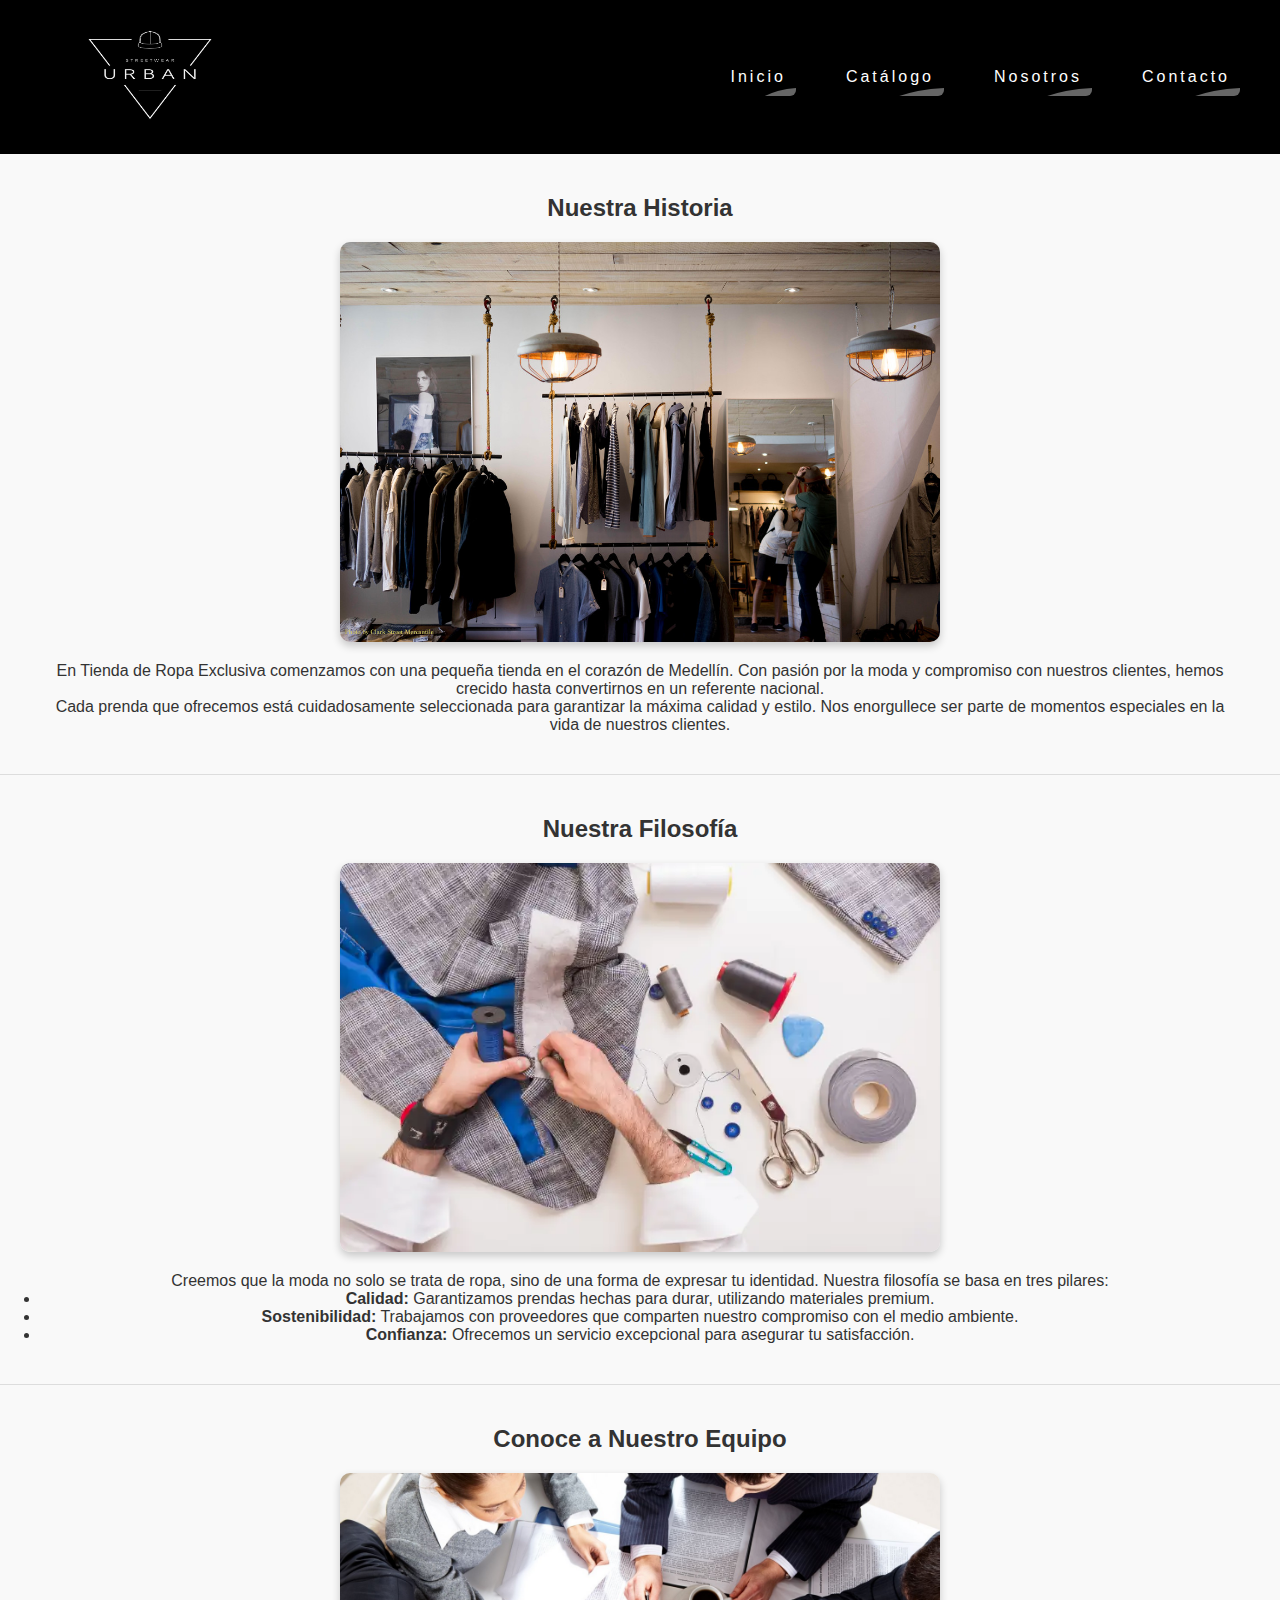
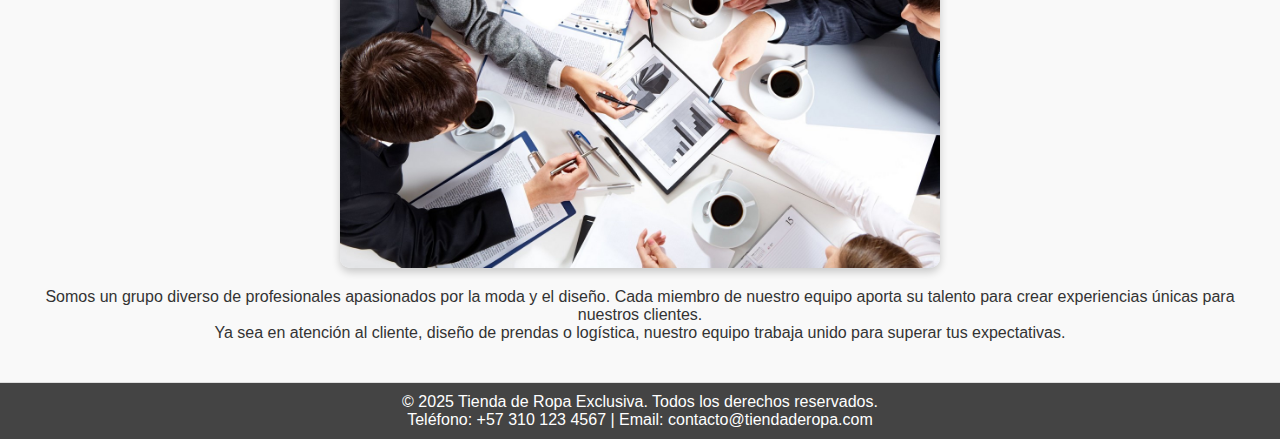
==== nosotros.html @ e935ca28 "HTML y CSS" ====
<!DOCTYPE html>
<html lang="es">
<head>
    <meta charset="UTF-8">
    <meta name="viewport" content="width=device-width, initial-scale=1.0">
    <title>Sobre Nosotros - Tienda de Ropa Exclusiva</title>
    <link rel="stylesheet" href="css/style.css">
    <link rel="stylesheet" href="css/nosotros.css">
    <link rel="icon" href="img/logo.png">
</head>
<body>
    <header>
        <input type="checkbox" class="headerCheckbox" id="menu">
        <label for="menu" class="headerOpen-nav-button" role="button">=</label>

        <div class="headerLogo">
            <a href="index.html"><img src="img/logo.png" alt="No tiene internet" class="logo"></a>
        </div>

        <nav class="navbar">
            <ul class="navbarList">
                <a href="index.html"><button class="btn btn-1">Inicio</button></a>
                <a href="index.html"><button class="btn btn-1">Catálogo</button></a>
                <a href="nosotros.html"><button class="btn btn-1">Nosotros</button></a>
                <a href="index.html"><button class="btn btn-1">Contacto</button></a>

            </ul>
        </nav>
    </header>

    <main>
        <section class="section">
            <h2>Nuestra Historia</h2>
            <img src="img/historia.png" alt="Nuestro Equipo" class="imagen-sobre-nosotros">
            <p>En Tienda de Ropa Exclusiva comenzamos con una pequeña tienda en el corazón de Medellín. Con pasión por la moda y compromiso con nuestros clientes, hemos crecido hasta convertirnos en un referente nacional.</p>
            <p>Cada prenda que ofrecemos está cuidadosamente seleccionada para garantizar la máxima calidad y estilo. Nos enorgullece ser parte de momentos especiales en la vida de nuestros clientes.</p>
        </section>

        <section class="section">
            <h2>Nuestra Filosofía</h2>
            <img src="img/calidad.png" alt="Calidad y Estilo" class="imagen-sobre-nosotros">
            <p>Creemos que la moda no solo se trata de ropa, sino de una forma de expresar tu identidad. Nuestra filosofía se basa en tres pilares:</p>
            <ul>
                <li><strong>Calidad:</strong> Garantizamos prendas hechas para durar, utilizando materiales premium.</li>
                <li><strong>Sostenibilidad:</strong> Trabajamos con proveedores que comparten nuestro compromiso con el medio ambiente.</li>
                <li><strong>Confianza:</strong> Ofrecemos un servicio excepcional para asegurar tu satisfacción.</li>
            </ul>
        </section>

        <section class="section">
            <h2>Conoce a Nuestro Equipo</h2>
            <img src="img/equipo.png" alt="Equipo Trabajando" class="imagen-sobre-nosotros">
            <p>Somos un grupo diverso de profesionales apasionados por la moda y el diseño. Cada miembro de nuestro equipo aporta su talento para crear experiencias únicas para nuestros clientes.</p>
            <p>Ya sea en atención al cliente, diseño de prendas o logística, nuestro equipo trabaja unido para superar tus expectativas.</p>
        </section>
    </main>

    <footer>
        <p>© 2025 Tienda de Ropa Exclusiva. Todos los derechos reservados.</p>
        <p>Teléfono: +57 310 123 4567 | Email: contacto@tiendaderopa.com</p>
    </footer>
</body>
</html>
---- css/style.css ----
* {
    font-family: sans-serif;
    margin: 0;
    padding: 0;
}

body {
    font-family: Arial, sans-serif;
    background-color: #f9f9f9;
    color: #333;
}


/* Header Section */
header {
    background-color: #000;
    display: flex;
    justify-content: space-between;
    align-items: center;
    container-type: inline-size;
    container-name: header;
}

.headerOpen-nav-button {
    color: #fff;
    font-size: 3rem;
    font-weight: 600;
    position: absolute;
    right: 10px;
    z-index: 20;
}

.headerOpen-nav-button:hover {
    opacity: .7;
}

header .headerCheckbox {
    display: none;
}

.navbar {
    display: none;
    background-color: #000;
    position: absolute;
    top: 0;
    width: 100vw;
    height: 100vh;
    z-index: 10;
}

.navbarList {
    background-color: #000;
    display: flex;
    flex-direction: column;
    height: 40vh;
    margin: auto;
    justify-content: space-evenly;
    font-size: 20px;
}

.btn {
    padding: 10px;
    background-color: transparent;
    color: #fff;
    border-radius: 6px;
    letter-spacing: 3px;
    position: relative;
}

.btn-1 {
    border: none;
    overflow: hidden;
}

.btn-1::before {
    content: '';
    background-color: #666;
    display: block;
    height: 200%;
    width: 150%;
    position: absolute;
    z-index: 10;
    transition: top .8s, left .8s;
    border-radius: 50%;
    top: 80%;
    left: 30%;
}

.btn-1:hover::before {
    top: -120%;
    left: -142%;
    background-color: #666;
}

.btn:hover {
    color: #fff;
}


.headerCheckbox:checked ~ .navbar {
    display: flex;
}

.logo {
    max-width: 100%;
    height: 150px;
}

/* Header Queries */

@container header (min-width: 600px) {
    .navbar {
        display: block;
        position: static;
        width: auto;
        height: auto;
        justify-content: center;
        background-color: #000;
    }

    .navbarList {
        flex-direction: row;
        width: auto;
        height: auto;
        gap: 40px;
        margin-right: 40px;
        background-color: #000;
    }

    .btn {
        font-size: 1rem;
    }

    .headerOpen-nav-button {
        display: none;
    }

    .logo {
        width: 200px;
        margin-left: 50px;
    }
}

/* End of header section */

.section {
    padding: 40px;
    text-align: center;
    border-bottom: 1px solid #ddd;
}

.productos {
    display: flex;
    justify-content: center;
    flex-wrap: wrap;
    gap: 20px;
}

.producto img {
    width: 100%;
    max-width: 300px;
    height: 300px;
    border-radius: 10px;
    box-shadow: 0 4px 8px rgba(0, 0, 0, 0.2);
    object-fit: cover;
}

.producto {
    background-color: #fff;
    border: 1px solid #ddd;
    padding: 20px;
    text-align: center;
    border-radius: 5px;
    box-shadow: 0 2px 5px rgba(0, 0, 0, 0.1);
    width: 300px;
}

form {
    display: flex;
    flex-direction: column;
    align-items: center;
    max-width: 400px;
    margin: 0 auto;
}

form label, form input, form textarea, form button {
    width: 100%;
    margin-bottom: 10px;
}

form input, form textarea {
    padding: 10px;
    border: 1px solid #ddd;
    border-radius: 5px;
}

form button {
    background-color: #444;
    color: #fff;
    border: none;
    padding: 10px;
    cursor: pointer;
}

footer {
    background-color: #444;
    color: #fff;
    text-align: center;
    padding: 10px;
}

@media (max-width: 768px) {
    .productos {
        flex-direction: column;
        align-items: center;
    }
}
---- css/nosotros.css ----
.imagen-sobre-nosotros {
    width: 100%;
    max-width: 600px;
    height: auto;
    display: block;
    margin: 20px auto;
    border-radius: 10px;
    box-shadow: 0 4px 8px rgba(0, 0, 0, 0.2);
}
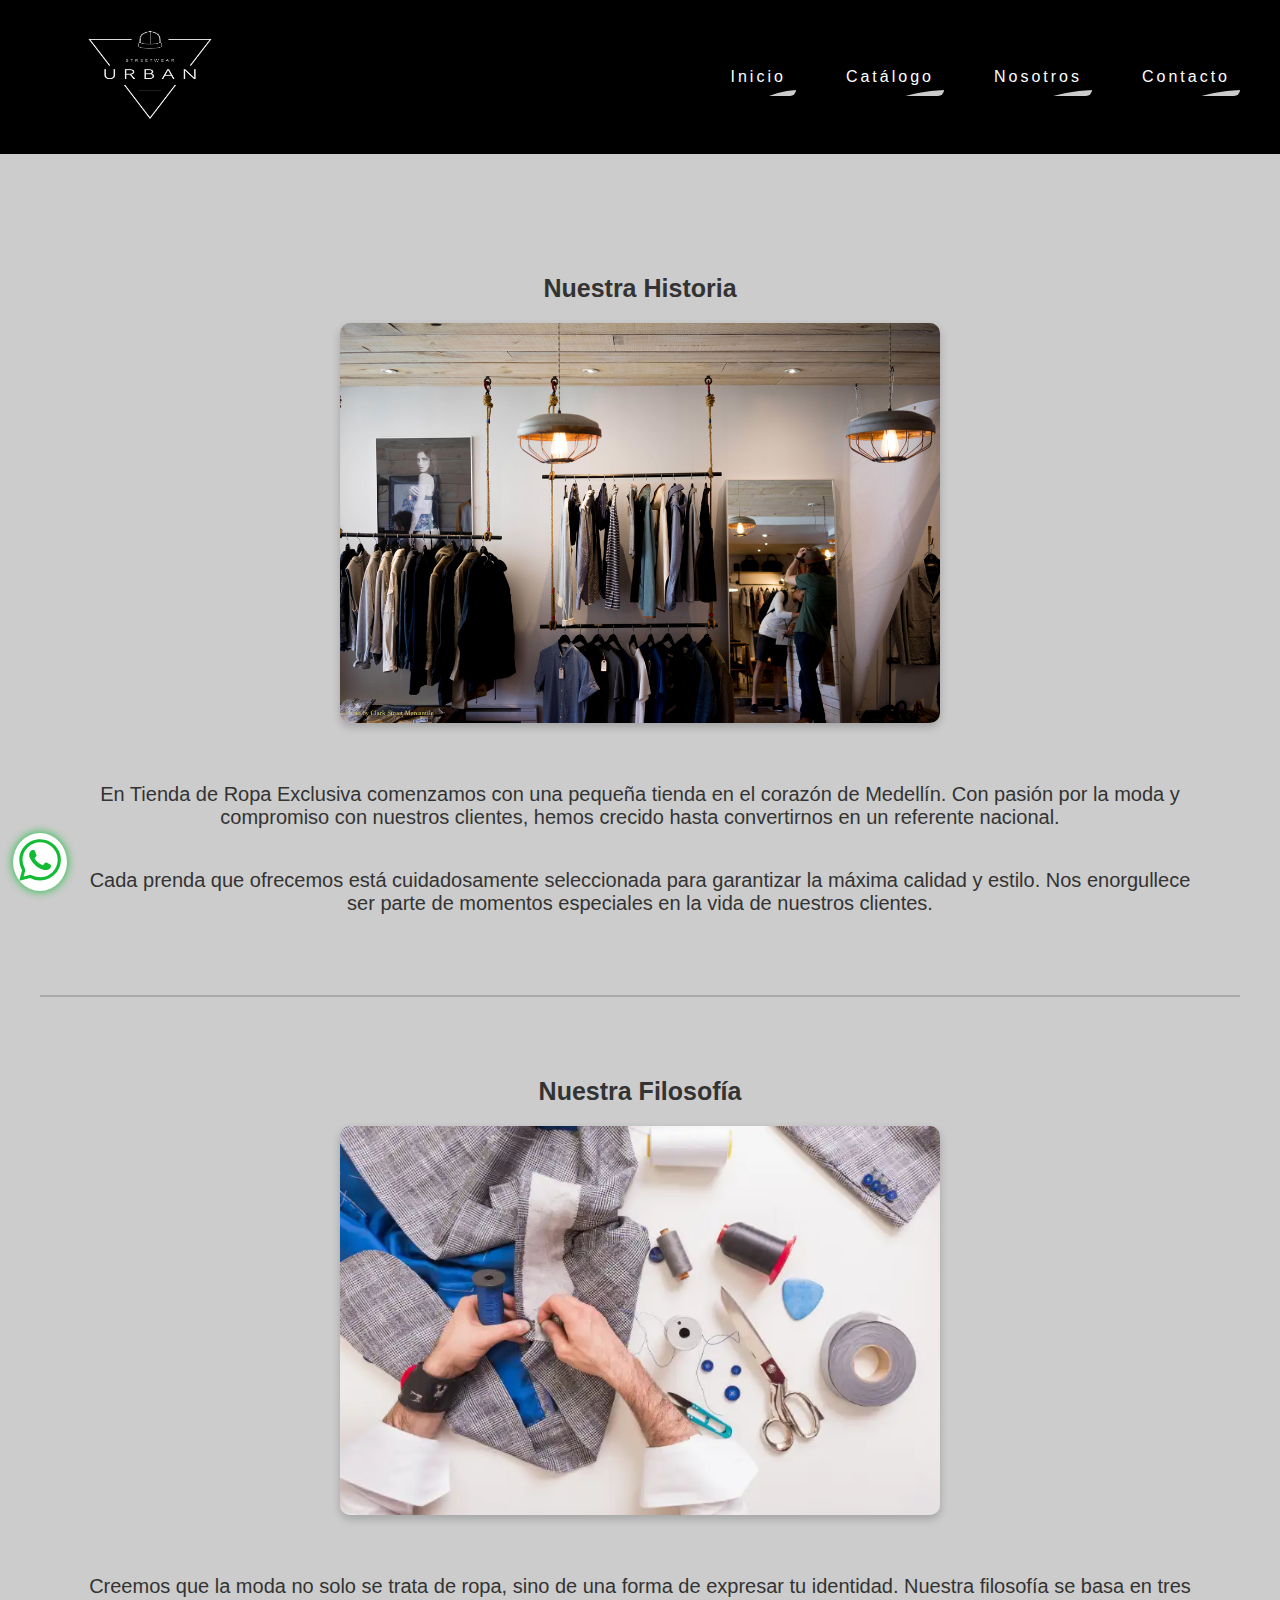
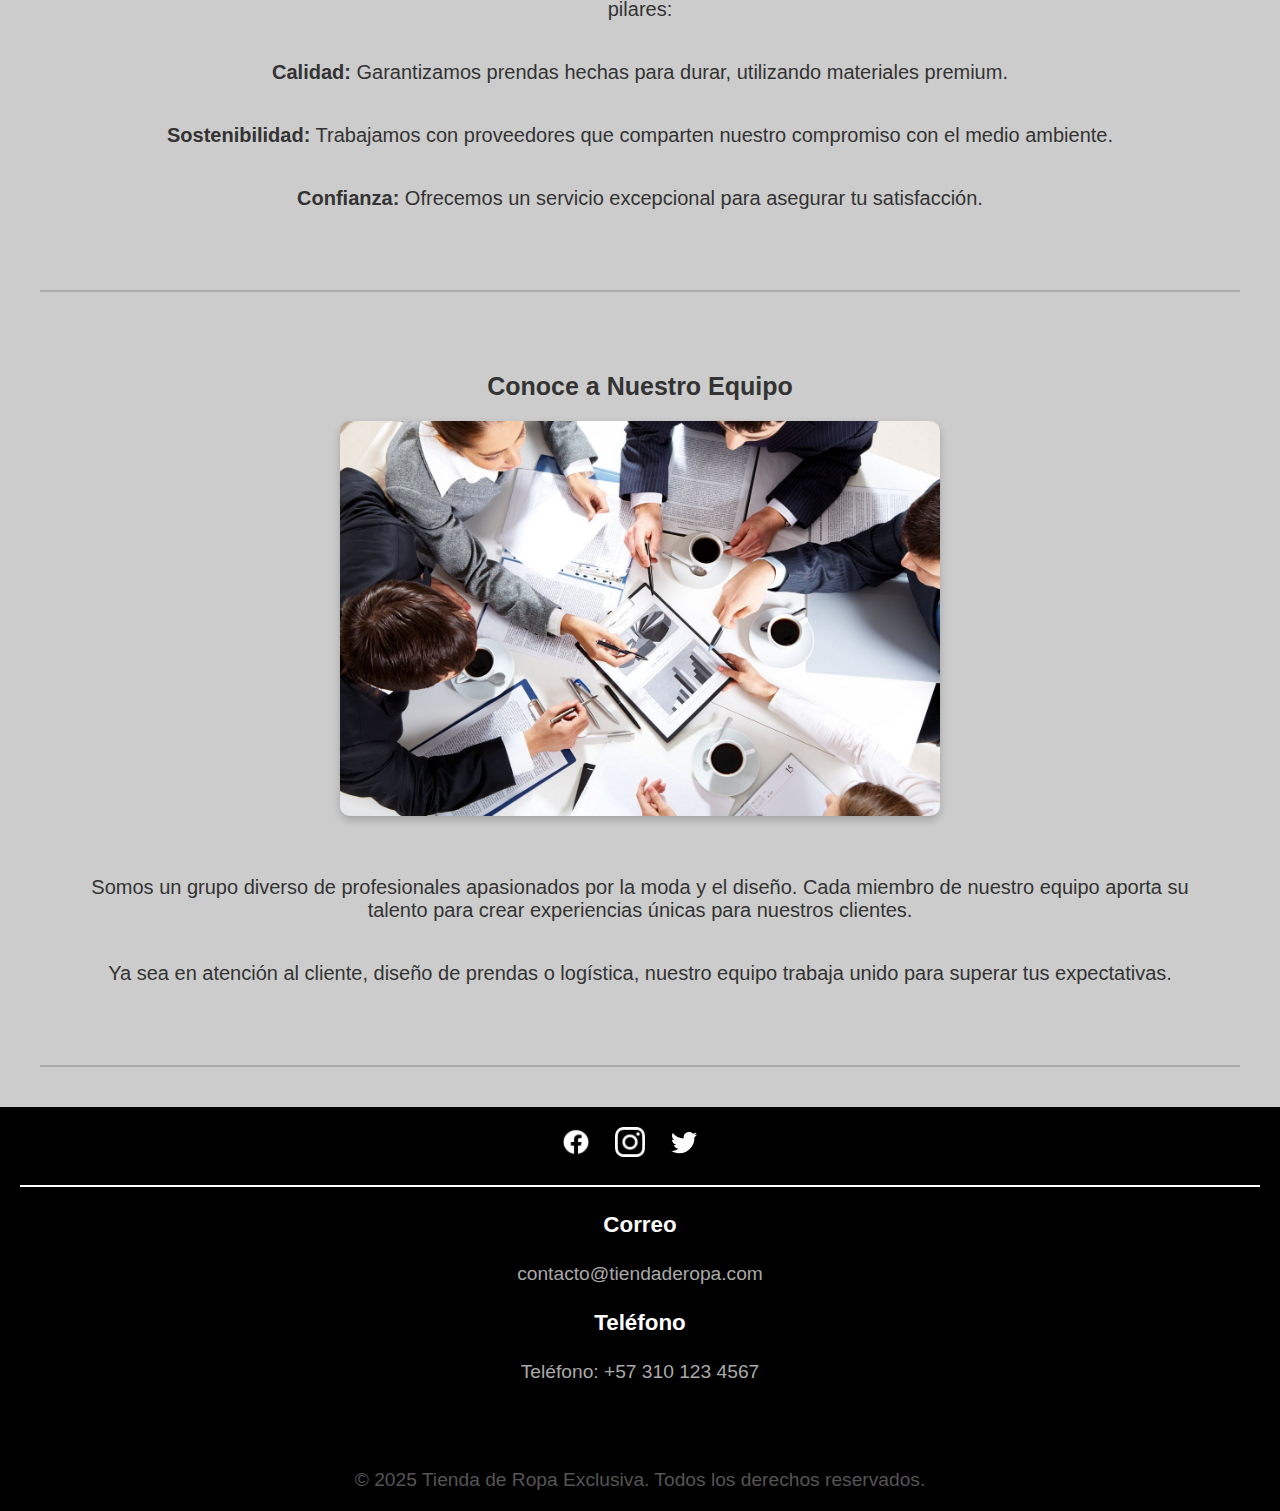
==== commit 48c3ff90: "Últimos deatlles" ====
--- a/nosotros.html
+++ b/nosotros.html
@@ -9,6 +9,11 @@
     <link rel="icon" href="img/logo.png">
 </head>
 <body>
+
+    <div class="iconWhatsapp">
+        <img src="img/whatsapp.svg" alt="No tiene internet">
+    </div>
+
     <header>
         <input type="checkbox" class="headerCheckbox" id="menu">
         <label for="menu" class="headerOpen-nav-button" role="button">=</label>
@@ -22,7 +27,7 @@
                 <a href="index.html"><button class="btn btn-1">Inicio</button></a>
                 <a href="index.html"><button class="btn btn-1">Catálogo</button></a>
                 <a href="nosotros.html"><button class="btn btn-1">Nosotros</button></a>
-                <a href="index.html"><button class="btn btn-1">Contacto</button></a>
+                <a href="#contacto"><button class="btn btn-1">Contacto</button></a>
 
             </ul>
         </nav>
@@ -40,11 +45,9 @@
             <h2>Nuestra Filosofía</h2>
             <img src="img/calidad.png" alt="Calidad y Estilo" class="imagen-sobre-nosotros">
             <p>Creemos que la moda no solo se trata de ropa, sino de una forma de expresar tu identidad. Nuestra filosofía se basa en tres pilares:</p>
-            <ul>
-                <li><strong>Calidad:</strong> Garantizamos prendas hechas para durar, utilizando materiales premium.</li>
-                <li><strong>Sostenibilidad:</strong> Trabajamos con proveedores que comparten nuestro compromiso con el medio ambiente.</li>
-                <li><strong>Confianza:</strong> Ofrecemos un servicio excepcional para asegurar tu satisfacción.</li>
-            </ul>
+                <p><strong>Calidad:</strong> Garantizamos prendas hechas para durar, utilizando materiales premium.</p>
+                <p><strong>Sostenibilidad:</strong> Trabajamos con proveedores que comparten nuestro compromiso con el medio ambiente.</p>
+                <p><strong>Confianza:</strong> Ofrecemos un servicio excepcional para asegurar tu satisfacción.</p>
         </section>
 
         <section class="section">
@@ -55,9 +58,32 @@
         </section>
     </main>
 
-    <footer>
-        <p>© 2025 Tienda de Ropa Exclusiva. Todos los derechos reservados.</p>
-        <p>Teléfono: +57 310 123 4567 | Email: contacto@tiendaderopa.com</p>
-    </footer>
+    <footer id="contacto">
+        <div class="container-footer">
+            <div class="icons">
+                <img src="img/icon-facebook.png" alt="No tiene internet">
+                <img src="img/icon-instagram.png" alt="No tiene internet">
+                <img src="img/twitter.svg" alt="No tiene internet">
+            </div>
+
+            <div class="footerContact email">
+                <h4>Correo</h4>
+                <p>
+                    contacto@tiendaderopa.com
+                </p>
+            </div>
+
+            <div class="footerContact">
+                <h4>Teléfono</h4>
+                <p>
+                    Teléfono: +57 310 123 4567
+                </p>
+            </div>
+
+            <p class="copyright">
+                © 2025 Tienda de Ropa Exclusiva. Todos los derechos reservados.
+            </p>
+        </div>
+    </footer> 
 </body>
 </html>
--- a/css/style.css
+++ b/css/style.css
@@ -1,17 +1,37 @@
 * {
-    font-family: sans-serif;
     margin: 0;
     padding: 0;
 }
 
+html {
+    scroll-behavior: smooth;
+}
+
 body {
-    font-family: Arial, sans-serif;
-    background-color: #f9f9f9;
+    font-family: sans-serif;
+    background-color: #ccc;
     color: #333;
 }
 
 
+.iconWhatsapp {
+    padding: 2px;
+    background-color: #fff;
+    box-shadow: 0 0 10px #1b3;
+    border-radius: 50%;
+    position: fixed;
+    left: 1%;
+    bottom: 1%;
+    z-index: 50;
+}
+
+.iconWhatsapp img {
+    width: 50px;
+}
+
+
 /* Header Section */
+
 header {
     background-color: #000;
     display: flex;
@@ -55,8 +75,8 @@
     height: 40vh;
     margin: auto;
     justify-content: space-evenly;
-    font-size: 20px;
-}
+}
+
 
 .btn {
     padding: 10px;
@@ -65,6 +85,7 @@
     border-radius: 6px;
     letter-spacing: 3px;
     position: relative;
+    font-size: 16px;
 }
 
 .btn-1 {
@@ -74,7 +95,7 @@
 
 .btn-1::before {
     content: '';
-    background-color: #666;
+    background-color: #ccc;
     display: block;
     height: 200%;
     width: 150%;
@@ -82,14 +103,15 @@
     z-index: 10;
     transition: top .8s, left .8s;
     border-radius: 50%;
-    top: 80%;
+    top: 85%;
     left: 30%;
 }
 
 .btn-1:hover::before {
     top: -120%;
-    left: -142%;
-    background-color: #666;
+    left: -135%;
+    background: linear-gradient(#000 90%, #666);
+    box-shadow: 0 0 10px #666;
 }
 
 .btn:hover {
@@ -97,7 +119,7 @@
 }
 
 
-.headerCheckbox:checked ~ .navbar {
+.headerCheckbox:checked~.navbar {
     display: flex;
 }
 
@@ -143,26 +165,69 @@
 
 /* End of header section */
 
+
+
+/* Main section */
+
+main {
+    padding: 40px;
+}
+
 .section {
     padding: 40px;
-    text-align: center;
-    border-bottom: 1px solid #ddd;
+    padding-bottom: 80px;
+    text-align: center;
+    border-bottom: 2px solid #aaa;
+
+        h2,
+        p {
+            padding-top: 40px;
+        }
+
+        h2 {
+            font-size: 25px;
+        }
+
+        p {
+            font-size: 20px;
+        }
+}
+
+.section-2 {
+    text-align: center;
+    padding-bottom: 80px;
+
+
+        h2 {
+            padding: 50px 0;
+        }
+
+        h3,
+        p {
+            padding-top: 12px;
+        }
 }
 
 .productos {
     display: flex;
     justify-content: center;
     flex-wrap: wrap;
-    gap: 20px;
-}
+    gap: 50px;
+}
+
 
 .producto img {
     width: 100%;
     max-width: 300px;
     height: 300px;
     border-radius: 10px;
-    box-shadow: 0 4px 8px rgba(0, 0, 0, 0.2);
+    box-shadow: 0 4px 8px #666;
     object-fit: cover;
+    transition: transform .25s;
+}
+
+.producto img:hover {
+    transform: translateY(-10px);
 }
 
 .producto {
@@ -170,48 +235,153 @@
     border: 1px solid #ddd;
     padding: 20px;
     text-align: center;
-    border-radius: 5px;
-    box-shadow: 0 2px 5px rgba(0, 0, 0, 0.1);
+    border-radius: 8px;
+    box-shadow: 3px 3px 5px #666;
     width: 300px;
+    transition: background .25s;
+}
+
+.producto:hover {
+    background: radial-gradient(#aaaf, #cccf);
+}
+
+.section-3 {
+    padding: 50px 0;
+    border-top: 2px solid #aaa;
+    font-family: Georgia, 'Times New Roman', Times, serif;
+
+    .container-contact {
+        padding: 20px;
+        width: 500px;
+        background: linear-gradient( #000 92%, #ccc 50%);
+        margin: auto;
+        border-radius: 40% 2%;
+        transition: 20s;
+    }
+}
+
+.container-contact h2 {
+    text-align: center;
+    margin: 30px 0;
+    color: #ececec;
 }
 
 form {
     display: flex;
     flex-direction: column;
-    align-items: center;
     max-width: 400px;
     margin: 0 auto;
 }
 
-form label, form input, form textarea, form button {
+form label {
+    margin-bottom: 8px;
+    color: #aaa;
+}
+
+form input,
+form textarea{
     width: 100%;
-    margin-bottom: 10px;
-}
-
-form input, form textarea {
+    margin-bottom: 40px;
     padding: 10px;
     border: 1px solid #ddd;
     border-radius: 5px;
-}
+    background-color: transparent;
+    border: none;
+    border-bottom: 1px solid #fff;
+    color: #ddd;
+}
+
 
 form button {
-    background-color: #444;
+    background: linear-gradient( #000 85%, #ccc 50%);
+    box-shadow: 0 0 10px #333;
     color: #fff;
     border: none;
-    padding: 10px;
+    padding: 13px;
     cursor: pointer;
-}
-
-footer {
-    background-color: #444;
-    color: #fff;
-    text-align: center;
-    padding: 10px;
-}
+    width: 30%;
+    margin: auto;
+    border-radius: 10px;
+}
+
+form button:hover {
+    background: #ccc;
+    color: #000;
+}
+
 
 @media (max-width: 768px) {
     .productos {
         flex-direction: column;
         align-items: center;
     }
-}+}
+
+/* End of Main section */
+
+
+/* Footer section */
+
+footer {
+    background-color: #000;
+    color: #fff;
+    max-width: 100%;
+    padding: 20px;
+    text-align: center;
+    position: relative;
+}
+
+.icons img {
+    margin-right: 20px;
+    cursor: pointer;
+    width: 30px;
+    transition: transform .25s;
+}
+
+.icons img:hover {
+    transform: translateY(-5px);
+}
+
+.container-footer img {
+    font-size: 55px;
+}
+
+.footerContact h4 {
+    text-decoration: none;
+    color: #fff;
+}
+
+.footerContact p {
+    color: #aaa;
+}
+
+.email {
+    border-top: 2px solid #fff;
+    margin-top: 10px;
+}
+
+.copyright {
+    margin-top: 7%;
+    margin-bottom: 0;
+    color: #555;
+}
+
+.footerContact, .footerContact h4, .footerContact p {
+    margin-top: 2%;
+}
+
+/* Footer Queries */
+@media (min-width: 600px) {
+    .footerContact h4 {
+        font-size: 1.4rem;
+    }
+
+    .footerContact p {
+        font-size: 1.2rem;
+    }
+
+    .copyright {
+        font-size: 1.2rem;
+    }
+}
+
--- a/css/nosotros.css
+++ b/css/nosotros.css
@@ -7,3 +7,70 @@
     border-radius: 10px;
     box-shadow: 0 4px 8px rgba(0, 0, 0, 0.2);
 }
+
+/* Footer section */
+
+footer {
+    background-color: #000;
+    color: #fff;
+    max-width: 100%;
+    padding: 20px;
+    text-align: center;
+    position: relative;
+}
+
+.icons img {
+    margin-right: 20px;
+    cursor: pointer;
+    width: 30px;
+    transition: transform .25s;
+}
+
+.icons img:hover {
+    transform: translateY(-5px);
+}
+
+.container-footer img {
+    font-size: 55px;
+}
+
+.footerContact h4 {
+    text-decoration: none;
+    color: #fff;
+}
+
+.footerContact p {
+    color: #aaa;
+}
+
+.email {
+    border-top: 2px solid #fff;
+    margin-top: 10px;
+}
+
+.copyright {
+    margin-top: 7%;
+    margin-bottom: 0;
+    color: #555;
+}
+
+.footerContact, .footerContact h4, .footerContact p {
+    margin-top: 2%;
+}
+
+/* Footer Queries */
+@media (min-width: 600px) {
+    .footerContact h4 {
+        font-size: 1.4rem;
+    }
+
+    .footerContact p {
+        font-size: 1.2rem;
+    }
+
+    .copyright {
+        font-size: 1.2rem;
+    }
+}
+
+
